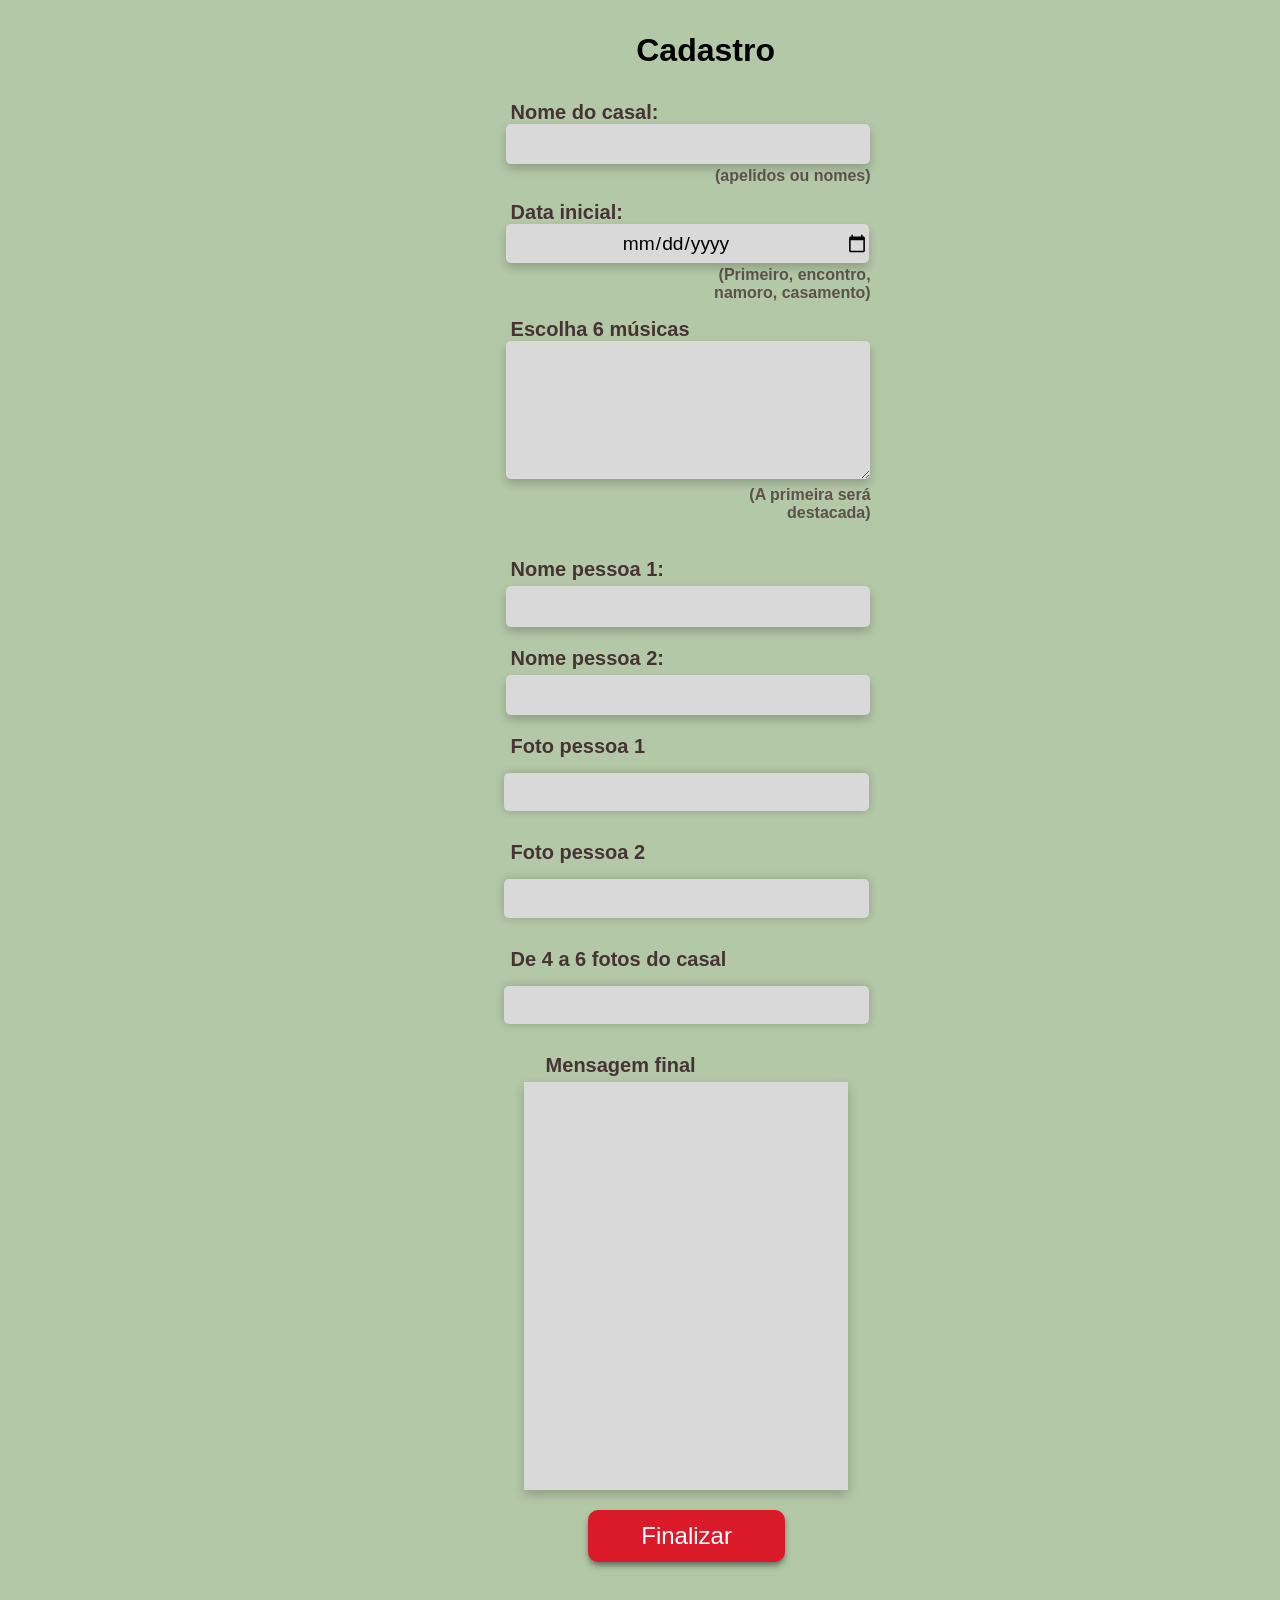
==== love_time-cadastro/index.html @ db319fb7 "Projeto finalizado" ====
<!DOCTYPE html>
<html lang="pt-br">
<head>
    <meta charset="UTF-8">
    <meta name="viewport" content="width=device-width, initial-scale=1.0">
    <title>Cadastro</title>
    <link rel="stylesheet" href="style.css">
</head>
<body>
    <article>
        <section class="page-container"> 
            <div class="form-container">    
                <form method="post">
                    <h1>Cadastro</h1>
                    <div class="part-one">
                        <label for="name" id="couple-name-label">Nome do casal:</label>
                        <input type="text" id="couple-name-input" name="nome" required>
                        <p>(apelidos ou nomes)</p>

                        <label for="start-date" id="data">Data inicial:</label>
                        <input type="date" id="start-date" name="Data Inicial" class="data" required>
                        <p>(Primeiro, encontro,<br> namoro, casamento)</p>

                        <label for="songs">Escolha 6 músicas</label>
                        <textarea name="musicas" rows="5" cols="30" id="music" required></textarea>
                        <p>(A primeira será <br>destacada)</p>
                    </div>

                    <label for="nameOne" id="nome1">Nome pessoa 1:</label>
                    <input type="text" id="name-one" name="nameOne" required>

                    <label for="nameOne" id="nome2">Nome pessoa 2:</label>
                    <input type="text" id="name-one" name="nameTwo" required>
                    <!-- Uploads de imagens -->
                    <div class="images">
                        <!-- Foto pessoa 1 -->
                        <label for="foto-one">Foto pessoa 1</label>
                        <input type="file" id="foto-one" name="foto-one" accept="image/*" required>
                        <div id="preview-foto-one-container"></div> <!-- Container da pré-visualização -->

                        <!-- Foto pessoa 2 -->
                        <label for="foto-two">Foto pessoa 2</label>
                        <input type="file" id="foto-two" name="foto-two" accept="image/*" required>
                        <div id="preview-foto-two-container"></div> <!-- Container da pré-visualização -->

                        <!-- Fotos do casal -->
                        <label for="couple-fotos">De 4 a 6 fotos do casal</label>
                        <input type="file" id="couple-fotos" name="couple-fotos" accept="image/*" multiple required>
                        <div id="preview-couple-container"></div> <!-- Container para as miniaturas das imagens -->
                    </div>
            
                    <h3>Mensagem final</h3>
                    <textarea name="mensagem" rows="50" cols="300" id="final-message" style="resize: none;"></textarea>

                    <button id="submit" type="submit">Finalizar</button>
                </form>
            </div>
        </section>
    </article>

    <script src="script.js"></script>
</body>
</html>
---- love_time-cadastro/style.css ----
body, html {
    margin: 0;
    padding: 0;
}
input[type="file"] {
    position: relative;
    width: 100%; /* Mantém a largura */
    height: 2em; /* Mantém a altura */
    cursor: pointer;
    text-indent: -9999px; /* Move o texto do nome do arquivo para fora da área visível */
}
@media screen and (max-width: 380px) {
    .page-container {
        width: 100vw;
        min-height: 250vh;
        margin: 0 auto;
        background-image: url("./assets/Tela\ cadastro\ 5.png");
        background-size: cover;
        display: flex;
        flex-direction: column;
    }

    .form-container {
        height: 100%;
        width: 21%;
        align-items: center;
    }

    .page-container h1 {
        font-family: 'Inter', sans-serif;
        font-size: 2em;
        color: #000000;
        text-align: center;
    }

    .page-container form {
        width: 25em;
        display: flex;
        flex-direction: column;
        justify-content: center;
    }

    .page-container form label {
        font-family: 'Inter', sans-serif;
        font-size: 20px;
        color: rgba(71, 51, 52, 1);
        font-weight: 700;
        margin: 5px;
        margin-left: 20px;
        margin-top: 1em;
    }

    .data {
        height: 2em;
        width: 90.5%;
        font-family: 'Inter', sans-serif;   
        font-size: 1.2em;
        color: #000000;
        text-align: center;
        align-self: center;
        margin-right: auto;
        border: none;
        background-color: #D9D9D9;
        outline: none;
        box-shadow: 0 5px 10px rgba(0, 0, 0, 0.2);
        border-radius: 5px;
        margin-left: 0.4rem;
    }

    #couple-name-input {
        height: 2em;
        width: 90%;
        font-family: 'Inter', sans-serif;
        font-size: 1.2em;
        color: #000000;
        text-align: center;
        align-self: center;
        margin-right: auto;
        border: none;
        background-color: #D9D9D9;
        outline: none;
        box-shadow: 0 5px 10px rgba(0, 0, 0, 0.2);
        border-radius: 5px;
        margin-left: 0.4rem;

    }

    .page-container form p {
        font-family: 'Inter', sans-serif;
        font-size: 16px;
        color: #000000;
        text-align: end;
        margin-right: 35px;
        color: rgba(71, 51, 52, 0.8);
        font-weight: 700;
        margin-top: 3px;
    }

    #music {
        height: 7em;
        width: 88.7%;
        font-family: 'Inter', sans-serif;
        font-size: 1.2em;
        color: #000000;
        text-align: center;
        align-self: center;
        border: none;
        background-color: #D9D9D9;
        outline: none;
        box-shadow: 0 5px 10px rgba(0, 0, 0, 0.2);
        border-radius: 5px;
        margin: 0.5rem;
        resize: none;

    }

    .page-container form textarea::placeholder {
        color: #473334;
        text-align: start;
        font-size: 14px;
        font-weight: 700;
        padding: 5px;
    }   

    #name-one {
        height: 2em;
        width: 89%;
        font-family: 'Inter', sans-serif;
        font-size: 1.2em;
        color: #000000;
        text-align: center;
        align-self: center;
        margin-right: auto;
        border: none;
        background-color: #D9D9D9;
        outline: none;
        box-shadow: 0 5px 10px rgba(0, 0, 0, 0.2);
        border-radius: 5px;
        margin-left: 0.5rem;
    }

    

    .characteristics {
        width: 100%;
        display: flex;
        flex-direction: row;
    }

    .characteristicsOne{
        display: flex;
        flex-direction: column;
        align-items: center;
        padding: 5px;
    }

    .characteristicsTwo{
        display: flex;
        flex-direction: column;
        align-items: center;
        padding: 5px;
    }

    .characteristics input {
        height: 2em;
        font-family: 'Inter', sans-serif;
        font-size: 1rem;
        color: #000000;
        text-align: center;
        align-self: center;
        border: none;
        background-color: #D9D9D9;
        outline: none;
        border-radius: 5px;
        box-shadow: 0 0 10px rgba(0, 0, 0, 0.2);
        margin: 10px;
        width:80%;
        margin-right: 2em;
        
    }

    

    .images {
        width: 100%;
        display: flex;
        flex-direction: column;
    }

    #foto {
        height: 2em;
        width: 87%;
        font-family: 'Inter', sans-serif;
        font-size: 1.2em;
        color: black;
        border: none;
        background-color: #D9D9D9;
        outline: none;
        border-radius: 5px;
        box-shadow: 0 0 10px rgba(0, 0, 0, 0.2);
        margin: 10px;
        padding: 5px;
        position: relative;
    }

    .images label {
        font-family: 'Inter', sans-serif;
        font-size: 20px;
        color: rgba(71, 51, 52, 1);
        font-weight: 700;
        margin: 5px;
        margin-top: 1em;
    }
    
    .images input {
        height: 2em;
        width: 87%;
        font-family: 'Inter', sans-serif;
        font-size: 1.2em;
        color: black;
        border: none;
        background-color: #D9D9D9;
        outline: none;
        border-radius: 5px;
        box-shadow: 0 0 10px rgba(0, 0, 0, 0.2);
        margin: 10px;
        padding: 5px;
        position: relative;
    }  


    h3{
        font-family: 'Inter', sans-serif;
        font-size: 20px;
        color: rgba(71, 51, 52, 1);
        font-weight: 700;
        margin: 5px;
        margin-top: 1em;
        margin-left: 1.5rem;
    }

    
    /* Estilos para centralizar as imagens */
    .image-preview {
        width: 100px;
        height: 100px;
        object-fit: cover;
        margin: 10px;
        border: 1px solid #ccc;
        cursor: pointer;
    }
    
    #preview-foto-one-container, #preview-foto-two-container {
        display: flex;
        justify-content: center; /* Centraliza as imagens únicas */
        align-items: center;
    }
    
    #preview-couple-container {
        display: flex;
        justify-content: center; /* Centraliza as imagens múltiplas */
        align-items: center;
        gap: 10px;
        flex-wrap: wrap; /* Para que as imagens múltiplas fiquem em várias linhas, se necessário */
    }
    
    #preview-couple-container img {
        width: 100px;
        height: 100px;
        object-fit: cover;
        border: 1px solid #ccc;
        cursor: pointer;
    }
    
    #preview-couple-container {
        display: flex;
        gap: 10px;
        flex-wrap: wrap;
    }
    


    #final-message {
        width: 80%;
        height: 404px;
        font-family: 'Inter', sans-serif;
        font-size: 1.2em;
        color: #000000;
        text-align: center;
        align-self: center;
        border: none;
        background-color: #D9D9D9;
        outline: none;
        box-shadow: 0 5px 10px rgba(0, 0, 0, 0.2);
        text-align: start;
        margin-bottom: 10px;
        margin-right: 1.5rem;
    }

    #submit {
        height: 52px;
        width: 197px;
        font-family: 'Inter', sans-serif;
        font-size: 24px;
        color: rgba(255, 255, 255, 1);
        text-align: center;
        align-self: center;
        border: none;
        background-color: rgba(218, 26, 41, 1);
        outline: none;
        border-radius: 10px;        
        box-shadow: 0 4px 6px -1px rgba(0, 0, 0, 0.5); 
        margin: 10px;
        resize: none;
    }
        
    #submit:hover {
        background-color: rgb(112, 10, 19);

    }
    
}

@media screen and (min-width: 390px) and (max-width: 900px) {
    .page-container {
        width: 100vw;
        min-height: 250vh;
        margin: 0 auto;
        background-image: url("./assets/Tela\ cadastro\ 5.png");
        background-size: cover;
        display: flex;
        flex-direction: column;
        overflow: hidden;
    }

    .form-container {
        height: 100%;
        width: 21%;
        align-items: center;
    }

    .page-container h1 {
        font-family: 'Inter', sans-serif;
        font-size: 2em;
        color: #000000;
        text-align: center;
    }

    .page-container form {
        width: 25em;
        display: flex;
        flex-direction: column;
        justify-content: center;
    }

    .page-container form label {
        font-family: 'Inter', sans-serif;
        font-size: 20px;
        color: rgba(71, 51, 52, 1);
        font-weight: 700;
        margin: 5px;
        margin-left: 20px;
        margin-top: 1em;
    }

    .data {
        height: 2em;
        width: 90.5%;
        font-family: 'Inter', sans-serif;   
        font-size: 1.2em;
        color: #000000;
        text-align: center;
        align-self: center;
        margin-right: auto;
        border: none;
        background-color: #D9D9D9;
        outline: none;
        box-shadow: 0 5px 10px rgba(0, 0, 0, 0.2);
        border-radius: 5px;
        margin-left: 20px;
    }

    #couple-name-input {
        height: 2em;
        width: 90%;
        font-family: 'Inter', sans-serif;
        font-size: 1.2em;
        color: #000000;
        text-align: center;
        align-self: center;
        margin-right: auto;
        border: none;
        background-color: #D9D9D9;
        outline: none;
        box-shadow: 0 5px 10px rgba(0, 0, 0, 0.2);
        border-radius: 5px;
        margin-left: 20px;
    }

    .page-container form p {
        font-family: 'Inter', sans-serif;
        font-size: 16px;
        color: #000000;
        text-align: end;
        margin-right: 35px;
        color: rgba(71, 51, 52, 0.8);
        font-weight: 700;
        margin-top: 3px;
    }

    #music {
        height: 7em;
        width: 90%;
        font-family: 'Inter', sans-serif;
        font-size: 1.2em;
        color: #000000;
        text-align: center;
        align-self: center;
        border: none;
        background-color: #D9D9D9;
        outline: none;
        box-shadow: 0 5px 10px rgba(0, 0, 0, 0.2);
        border-radius: 5px;
        margin-left: 20px;

    }

    .page-container form textarea::placeholder {
        color: #473334;
        text-align: start;
        font-size: 14px;
        font-weight: 700;
        padding: 5px;
    }   

    #name-one {
        height: 2em;
        width: 90%;
        font-family: 'Inter', sans-serif;
        font-size: 1.2em;
        color: #000000;
        text-align: center;
        align-self: center;
        margin-right: auto;
        border: none;
        background-color: #D9D9D9;
        outline: none;
        box-shadow: 0 5px 10px rgba(0, 0, 0, 0.2);
        border-radius: 5px;
        margin-left: 20px;
    }

    

    .characteristics {
        width: 100%;
        display: flex;
        flex-direction: row;
    }

    .characteristicsOne{
        display: flex;
        flex-direction: column;
        align-items: center;
        padding: 5px;
    }

    .characteristicsTwo{
        display: flex;
        flex-direction: column;
        align-items: center;
        padding: 5px;
    }

    .characteristics input {
        height: 2em;
        font-family: 'Inter', sans-serif;
        font-size: 1rem;
        color: #000000;
        text-align: center;
        align-self: center;
        border: none;
        background-color: #D9D9D9;
        outline: none;
        border-radius: 5px;
        box-shadow: 0 0 10px rgba(0, 0, 0, 0.2);
        margin: 10px;
        position: relative;
        width:85%;
        
    }

    .images {
        width: 100%;
        display: flex;
        flex-direction: column;
    }

    #foto {
        height: 2em;
        width: 88%;
        font-family: 'Inter', sans-serif;
        font-size: 1.2em;
        color: black;
        border: none;
        background-color: #D9D9D9;
        outline: none;
        border-radius: 5px;
        box-shadow: 0 0 10px rgba(0, 0, 0, 0.2);
        margin: 10px;
        padding: 5px;
        position: relative;
        right: 20px;
    }

    .images label {
        font-family: 'Inter', sans-serif;
        font-size: 20px;
        color: rgba(71, 51, 52, 1);
        font-weight: 700;
        margin: 5px;
        margin-top: 1em;
    }

    .images input {
        height: 2em;
        font-family: 'Inter', sans-serif;
        font-size: 1.2em;
        color: #000000;
        text-align: center;
        align-self: center;
        border: none;
        background-color: #D9D9D9;
        outline: none;
        border-radius: 5px;
        box-shadow: 0 0 10px rgba(0, 0, 0, 0.2);
        margin: 10px;
        margin-right: 2.5em;
        width: 19em;
    }  
    /* Estilos para centralizar as imagens */
    .image-preview {
        width: 100px;
        height: 100px;
        object-fit: cover;
        margin: 10px;
        border: 1px solid #ccc;
        cursor: pointer;
    }
    
    #preview-foto-one-container, #preview-foto-two-container {
        display: flex;
        justify-content: center; /* Centraliza as imagens únicas */
        align-items: center;
    }
    
    #preview-couple-container {
        display: flex;
        justify-content: center; /* Centraliza as imagens múltiplas */
        align-items: center;
        gap: 10px;
        flex-wrap: wrap; /* Para que as imagens múltiplas fiquem em várias linhas, se necessário */
    }
    
    #preview-couple-container img {
        width: 100px;
        height: 100px;
        object-fit: cover;
        border: 1px solid #ccc;
        cursor: pointer;
    }
    
    #preview-couple-container {
        display: flex;
        gap: 10px;
        flex-wrap: wrap;
    }
    
    #foto {
        height: 2em;
        width: 88%;
        font-family: 'Inter', sans-serif;
        font-size: 1.2em;
        color: black;
        border: none;
        background-color: #D9D9D9;
        outline: none;
        border-radius: 5px;
        box-shadow: 0 0 10px rgba(0, 0, 0, 0.2);
        margin: 10px;
        padding: 5px;
        position: relative;
    }

    .images label {
        font-family: 'Inter', sans-serif;
        font-size: 20px;
        color: rgba(71, 51, 52, 1);
        font-weight: 700;
        margin: 5px;
        margin-top: 1em;
    }

    .images input {
        height: 2em;
        font-family: 'Inter', sans-serif;
        font-size: 1.2em;
        color: #000000;
        text-align: center;
        align-self: center;
        border: none;
        background-color: #D9D9D9;
        outline: none;
        border-radius: 5px;
        box-shadow: 0 0 10px rgba(0, 0, 0, 0.2);
        margin: 10px;
    }

    h3{
        font-family: 'Inter', sans-serif;
        font-size: 20px;
        color: rgba(71, 51, 52, 1);
        font-weight: 700;
        margin: 5px;
        margin-top: 1em;
        margin-left: 2em;
    }

    #final-message {
        width: 80%;
        height: 404px;
        font-family: 'Inter', sans-serif;
        font-size: 1.2em;
        color: #000000;
        text-align: center;
        align-self: center;
        border: none;
        background-color: #D9D9D9;
        outline: none;
        box-shadow: 0 5px 10px rgba(0, 0, 0, 0.2);
        text-align: start;
        margin-bottom: 10px;
    }

    #submit {
        height: 52px;
        width: 197px;
        font-family: 'Inter', sans-serif;
        font-size: 24px;
        color: rgba(255, 255, 255, 1);
        text-align: center;
        align-self: center;
        border: none;
        background-color: rgba(218, 26, 41, 1);
        outline: none;
        border-radius: 10px;        
        box-shadow: 0 4px 6px -1px rgba(0, 0, 0, 0.5); 
        margin: 10px;
        resize: none;
    }
        
    #submit:hover {
        background-color: rgb(112, 10, 19);
    }



}


@media screen and (min-width: 900px) {
    .page-container {
        width: 100vw;
        min-height: 250vh;
        margin: 0 auto;
        background-image: url("./assets/Tela\ cadastro\ 5.png");
        background-size: cover;
        display: flex;
        flex-direction: column;
        align-items: center;
    }

    .form-container {
        height: 100%;
        width: 21%;
    }

    .page-container h1 {
        font-family: 'Inter', sans-serif;
        font-size: 2em;
        color: #000000;
        text-align: center;
    }

    .page-container form {
        width: 25em;
        display: flex;
        flex-direction: column;
        justify-content: center;
    }
    
    .page-container form label {
        font-family: 'Inter', sans-serif;
        font-size: 20px;
        color: rgba(71, 51, 52, 1);
        font-weight: 700;
        margin: 5px;
        margin-left: 5px;
        margin-top: 1em;
    }

    .data {
        height: 2em;
        width: 90.5%;
        font-family: 'Inter', sans-serif;   
        font-size: 1.2em;
        color: #000000;
        text-align: center;
        align-self: center;
        margin-right: auto;
        border: none;
        background-color: #D9D9D9;
        outline: none;
        box-shadow: 0 5px 10px rgba(0, 0, 0, 0.2);
        border-radius: 5px;
    }

    #couple-name-input {
        height: 2em;
        width: 90%;
        font-family: 'Inter', sans-serif;
        font-size: 1.2em;
        color: #000000;
        text-align: center;
        align-self: center;
        margin-right: auto;
        border: none;
        background-color: #D9D9D9;
        outline: none;
        box-shadow: 0 5px 10px rgba(0, 0, 0, 0.2);
        border-radius: 5px;
    }

    .page-container form p {
        font-family: 'Inter', sans-serif;
        font-size: 16px;
        color: #000000;
        text-align: end;
        margin-right: 35px;
        color: rgba(71, 51, 52, 0.8);
        font-weight: 700;
        margin-top: 3px;
    }

    #music {
        height: 7em;
        width: 90%;
        font-family: 'Inter', sans-serif;
        font-size: 1.2em;
        color: #000000;
        text-align: center;
        align-self: center;
        border: none;
        background-color: #D9D9D9;
        outline: none;
        box-shadow: 0 5px 10px rgba(0, 0, 0, 0.2);
        border-radius: 5px;

    }

    .page-container form textarea::placeholder {
        color: #473334;
        text-align: start;
        font-size: 14px;
        font-weight: 700;
        padding: 5px;
    }   

    #name-one {
        height: 2em;
        width: 90%;
        font-family: 'Inter', sans-serif;
        font-size: 1.2em;
        color: #000000;
        text-align: center;
        align-self: center;
        margin-right: auto;
        border: none;
        background-color: #D9D9D9;
        outline: none;
        box-shadow: 0 5px 10px rgba(0, 0, 0, 0.2);
        border-radius: 5px;
    }

    

    .characteristics {
        width: 100%;
        display: flex;
        flex-direction: row;
    }

    .characteristicsOne{
        display: flex;
        flex-direction: column;
        align-items: center;
        padding: 5px;
    }

    .characteristicsTwo{
        display: flex;
        flex-direction: column;
        align-items: center;
        padding: 5px;
    }

    .characteristics input {
        height: 2em;
        font-family: 'Inter', sans-serif;
        font-size: 1rem;
        color: #000000;
        text-align: center;
        align-self: center;
        border: none;
        background-color: #D9D9D9;
        outline: none;
        border-radius: 5px;
        box-shadow: 0 0 10px rgba(0, 0, 0, 0.2);
        margin: 10px;
        position: relative;
        width:85%;
        right: 18px;
        
    }

    

    .images {
        width: 100%;
        display: flex;
        flex-direction: column;
    }

    #foto {
        height: 2em;
        width: 88%;
        font-family: 'Inter', sans-serif;
        font-size: 1.2em;
        color: black;
        border: none;
        background-color: #D9D9D9;
        outline: none;
        border-radius: 5px;
        box-shadow: 0 0 10px rgba(0, 0, 0, 0.2);
        margin: 10px;
        padding: 5px;
        position: relative;
        right: 20px;
    }

    .images label {
        font-family: 'Inter', sans-serif;
        font-size: 20px;
        color: rgba(71, 51, 52, 1);
        font-weight: 700;
        margin: 5px;
        margin-top: 1em;
    }

    .images input {
        height: 2em;
        font-family: 'Inter', sans-serif;
        font-size: 1.2em;
        color: #000000;
        text-align: center;
        align-self: center;
        border: none;
        background-color: #D9D9D9;
        outline: none;
        border-radius: 5px;
        box-shadow: 0 0 10px rgba(0, 0, 0, 0.2);
        margin: 10px;
        margin-right: 2.5em;
        width: 19em;

    }  .image-preview {
        display: none; /* Oculto até que uma imagem seja carregada */
        width: 150px;
        height: 150px;
        margin-top: 10px;
        object-fit: cover; /* Ajusta a imagem ao tamanho da caixa */
        border: 1px solid #ccc;
        border-radius: 5px;
    }

    .image-preview {
        width: 100px;
        height: 100px;
        object-fit: cover;
        margin: 10px 0;
        border: 1px solid #ccc;
    }
    
    #preview-couple-container {
        display: flex;
        gap: 10px;
        flex-wrap: wrap;
    }
    
    #preview-couple-container img {
        width: 100px;
        height: 100px;
        object-fit: cover;
        border: 1px solid #ccc;
    }
    h3{
        font-family: 'Inter', sans-serif;
        font-size: 20px;
        color: rgba(71, 51, 52, 1);
        font-weight: 700;
        margin: 5px;
        margin-top: 1em;
        margin-left: 2em;
    }

    #final-message {
        width: 80%;
        height: 404px;
        font-family: 'Inter', sans-serif;
        font-size: 1.2em;
        color: #000000;
        text-align: center;
        align-self: center;
        border: none;
        background-color: #D9D9D9;
        outline: none;
        box-shadow: 0 5px 10px rgba(0, 0, 0, 0.2);
        text-align: start;
        margin-bottom: 10px;
        margin-right: 40px;
    }

    #submit {
        height: 52px;
        width: 197px;
        font-family: 'Inter', sans-serif;
        font-size: 24px;
        color: rgba(255, 255, 255, 1);
        text-align: center;
        align-self: center;
        border: none;
        background-color: rgba(218, 26, 41, 1);
        outline: none;
        border-radius: 10px;        
        box-shadow: 0 4px 6px -1px rgba(0, 0, 0, 0.5); 
        margin: 10px;
        resize: none;
        margin-right: 2em;
    }
        
    #submit:hover {
        background-color: rgb(112, 10, 19);
    }


}
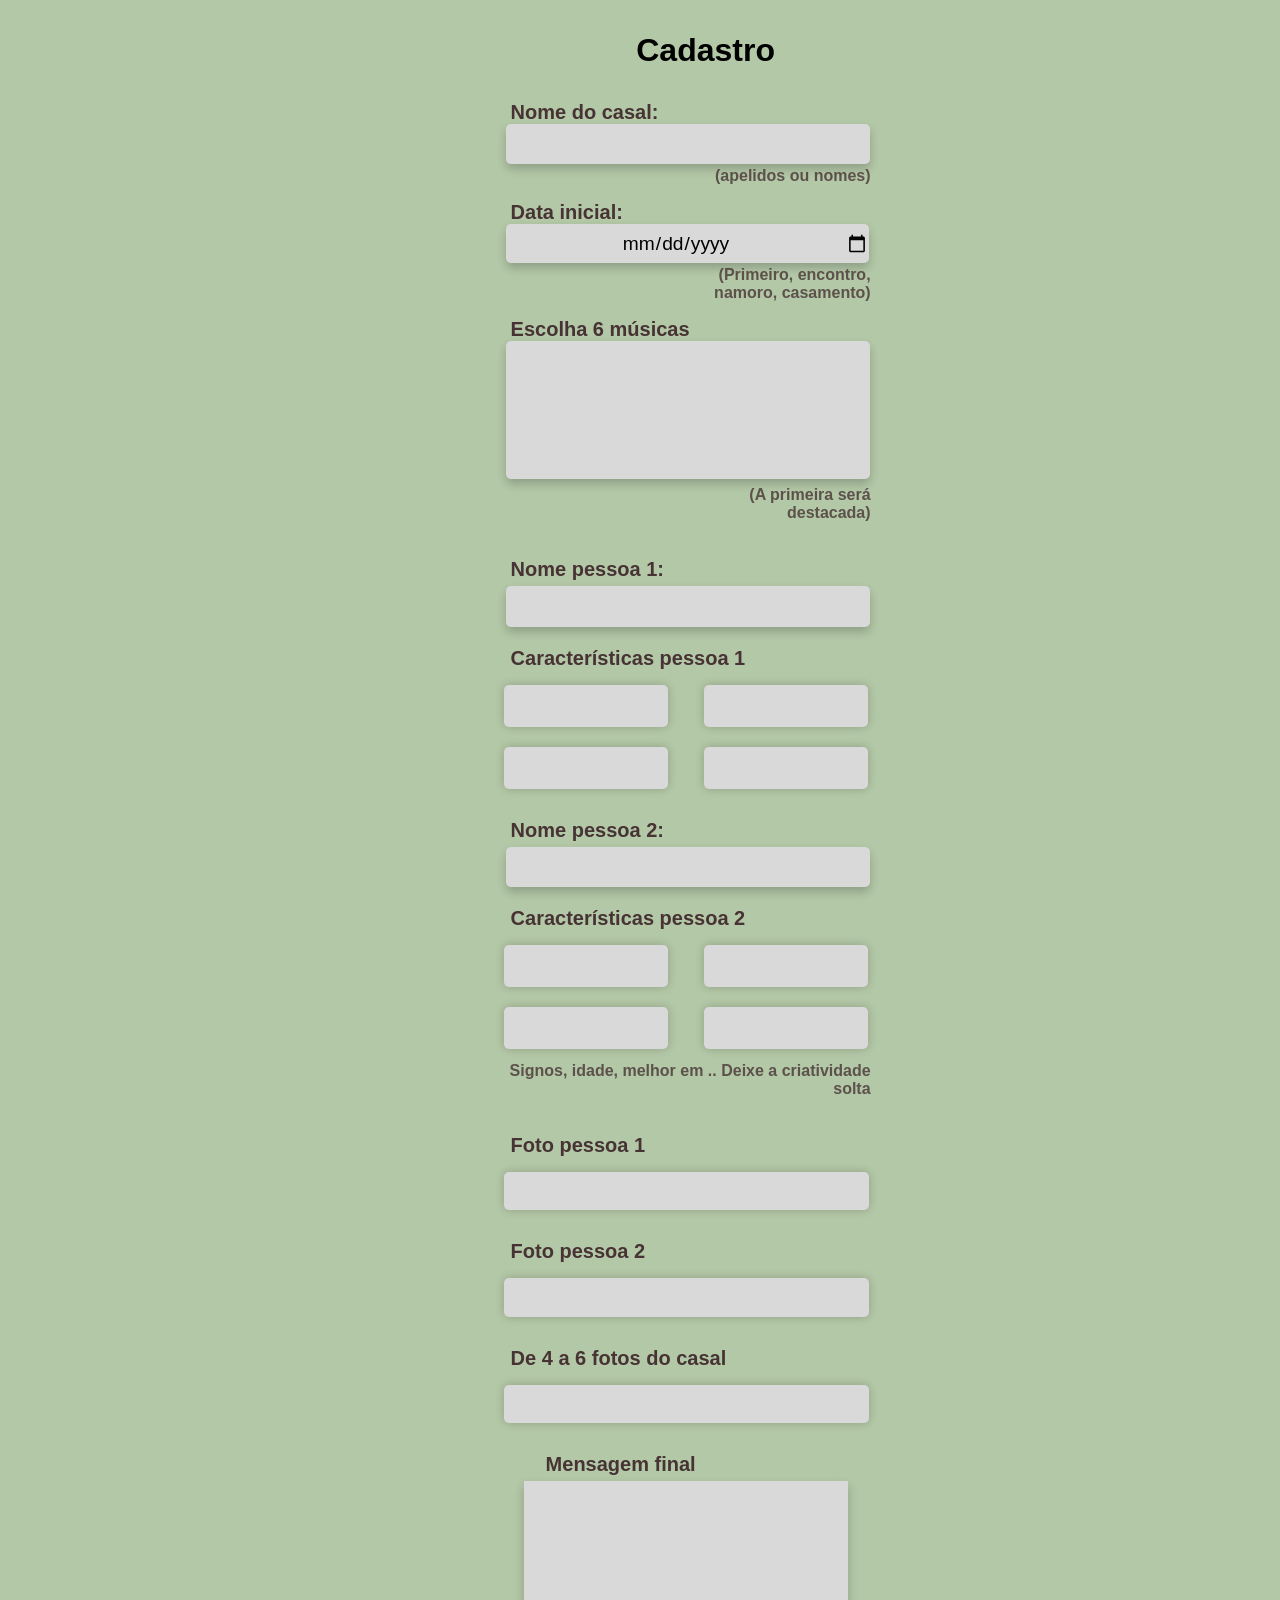
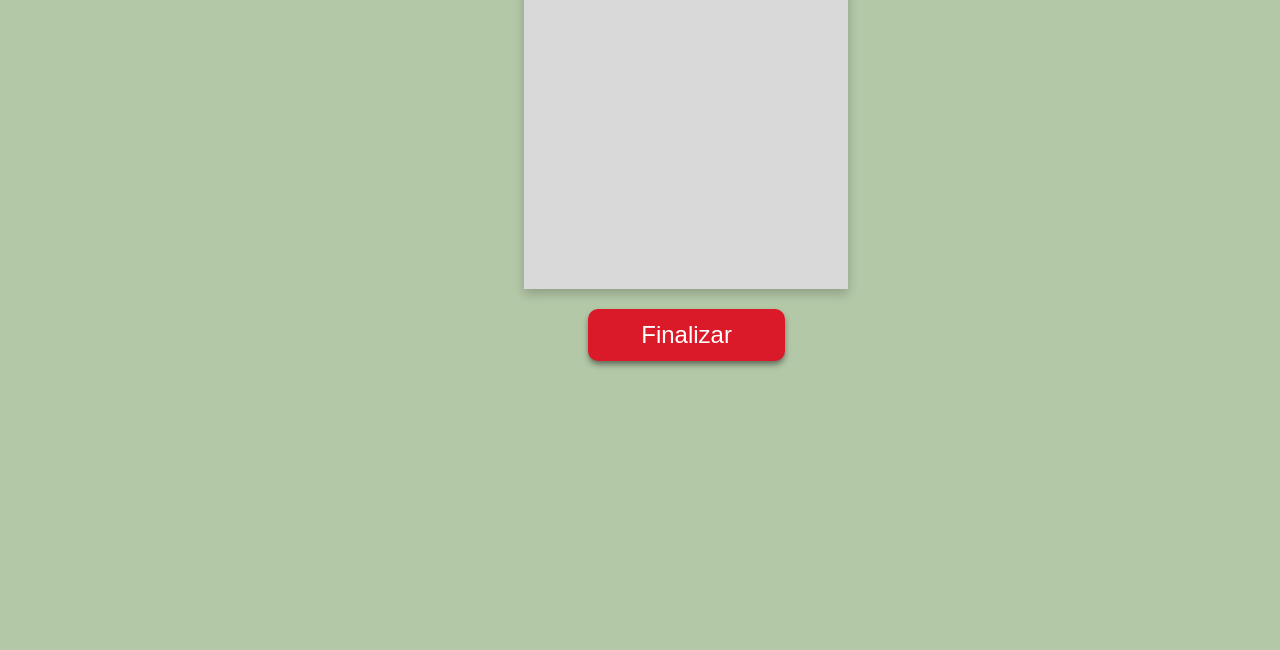
==== commit 67a6df40: "atualizando a pagina de cadastro" ====
--- a/love_time-cadastro/index.html
+++ b/love_time-cadastro/index.html
@@ -28,9 +28,35 @@
 
                     <label for="nameOne" id="nome1">Nome pessoa 1:</label>
                     <input type="text" id="name-one" name="nameOne" required>
+                    <label for="charOne" id="char1">Características pessoa 1</label>
+                    <div class="characteristics">
+
+                        <div class="block-one">
+                            <input type="text" id="char" name="charOne" required>
+                            <input type="text" id="char" name="charTwo" required>
+                        </div>
+                        <div class="block-two">
+                            <input type="text" id="char" name="charThree" required>
+                            <input type="text" id="char" name="charFour" required>
+                        </div>
+                    </div>
 
                     <label for="nameOne" id="nome2">Nome pessoa 2:</label>
                     <input type="text" id="name-one" name="nameTwo" required>
+                    <label for="charOne" id="char1">Características pessoa 2</label>
+                    <div class="characteristics">
+                        <div class="block-one">
+                            <input type="text" id="char" name="charOne" required>
+                            <input type="text" id="char" name="charTwo" required>
+                        </div>
+                        <div class="block-two">
+                            <input type="text" id="char" name="charThree" required>
+                            <input type="text" id="char" name="charFour" required>
+                        </div>
+                    </div>
+
+                    <p>Signos, idade, melhor em .. Deixe a criatividade solta</p>
+
                     <!-- Uploads de imagens -->
                     <div class="images">
                         <!-- Foto pessoa 1 -->
--- a/love_time-cadastro/style.css
+++ b/love_time-cadastro/style.css
@@ -141,28 +141,15 @@
 
     
 
+
     .characteristics {
         width: 100%;
         display: flex;
         flex-direction: row;
     }
 
-    .characteristicsOne{
-        display: flex;
-        flex-direction: column;
-        align-items: center;
-        padding: 5px;
-    }
-
-    .characteristicsTwo{
-        display: flex;
-        flex-direction: column;
-        align-items: center;
-        padding: 5px;
-    }
-
     .characteristics input {
-        height: 2em;
+        height: 2.5rem;
         font-family: 'Inter', sans-serif;
         font-size: 1rem;
         color: #000000;
@@ -174,11 +161,11 @@
         border-radius: 5px;
         box-shadow: 0 0 10px rgba(0, 0, 0, 0.2);
         margin: 10px;
-        width:80%;
-        margin-right: 2em;
+        position: relative;
+        width:77%;
+        right: 0.1rem;
         
     }
-
     
 
     .images {
@@ -458,22 +445,8 @@
         flex-direction: row;
     }
 
-    .characteristicsOne{
-        display: flex;
-        flex-direction: column;
-        align-items: center;
-        padding: 5px;
-    }
-
-    .characteristicsTwo{
-        display: flex;
-        flex-direction: column;
-        align-items: center;
-        padding: 5px;
-    }
-
     .characteristics input {
-        height: 2em;
+        height: 2.5rem;
         font-family: 'Inter', sans-serif;
         font-size: 1rem;
         color: #000000;
@@ -486,9 +459,12 @@
         box-shadow: 0 0 10px rgba(0, 0, 0, 0.2);
         margin: 10px;
         position: relative;
-        width:85%;
+        width:80%;
+        left: 0.7rem;
         
     }
+
+    
 
     .images {
         width: 100%;
@@ -765,6 +741,7 @@
         outline: none;
         box-shadow: 0 5px 10px rgba(0, 0, 0, 0.2);
         border-radius: 5px;
+        resize: none;
 
     }
 
@@ -800,22 +777,8 @@
         flex-direction: row;
     }
 
-    .characteristicsOne{
-        display: flex;
-        flex-direction: column;
-        align-items: center;
-        padding: 5px;
-    }
-
-    .characteristicsTwo{
-        display: flex;
-        flex-direction: column;
-        align-items: center;
-        padding: 5px;
-    }
-
     .characteristics input {
-        height: 2em;
+        height: 2.5rem;
         font-family: 'Inter', sans-serif;
         font-size: 1rem;
         color: #000000;
@@ -828,8 +791,8 @@
         box-shadow: 0 0 10px rgba(0, 0, 0, 0.2);
         margin: 10px;
         position: relative;
-        width:85%;
-        right: 18px;
+        width:80%;
+        right: 0.7rem;
         
     }
 
